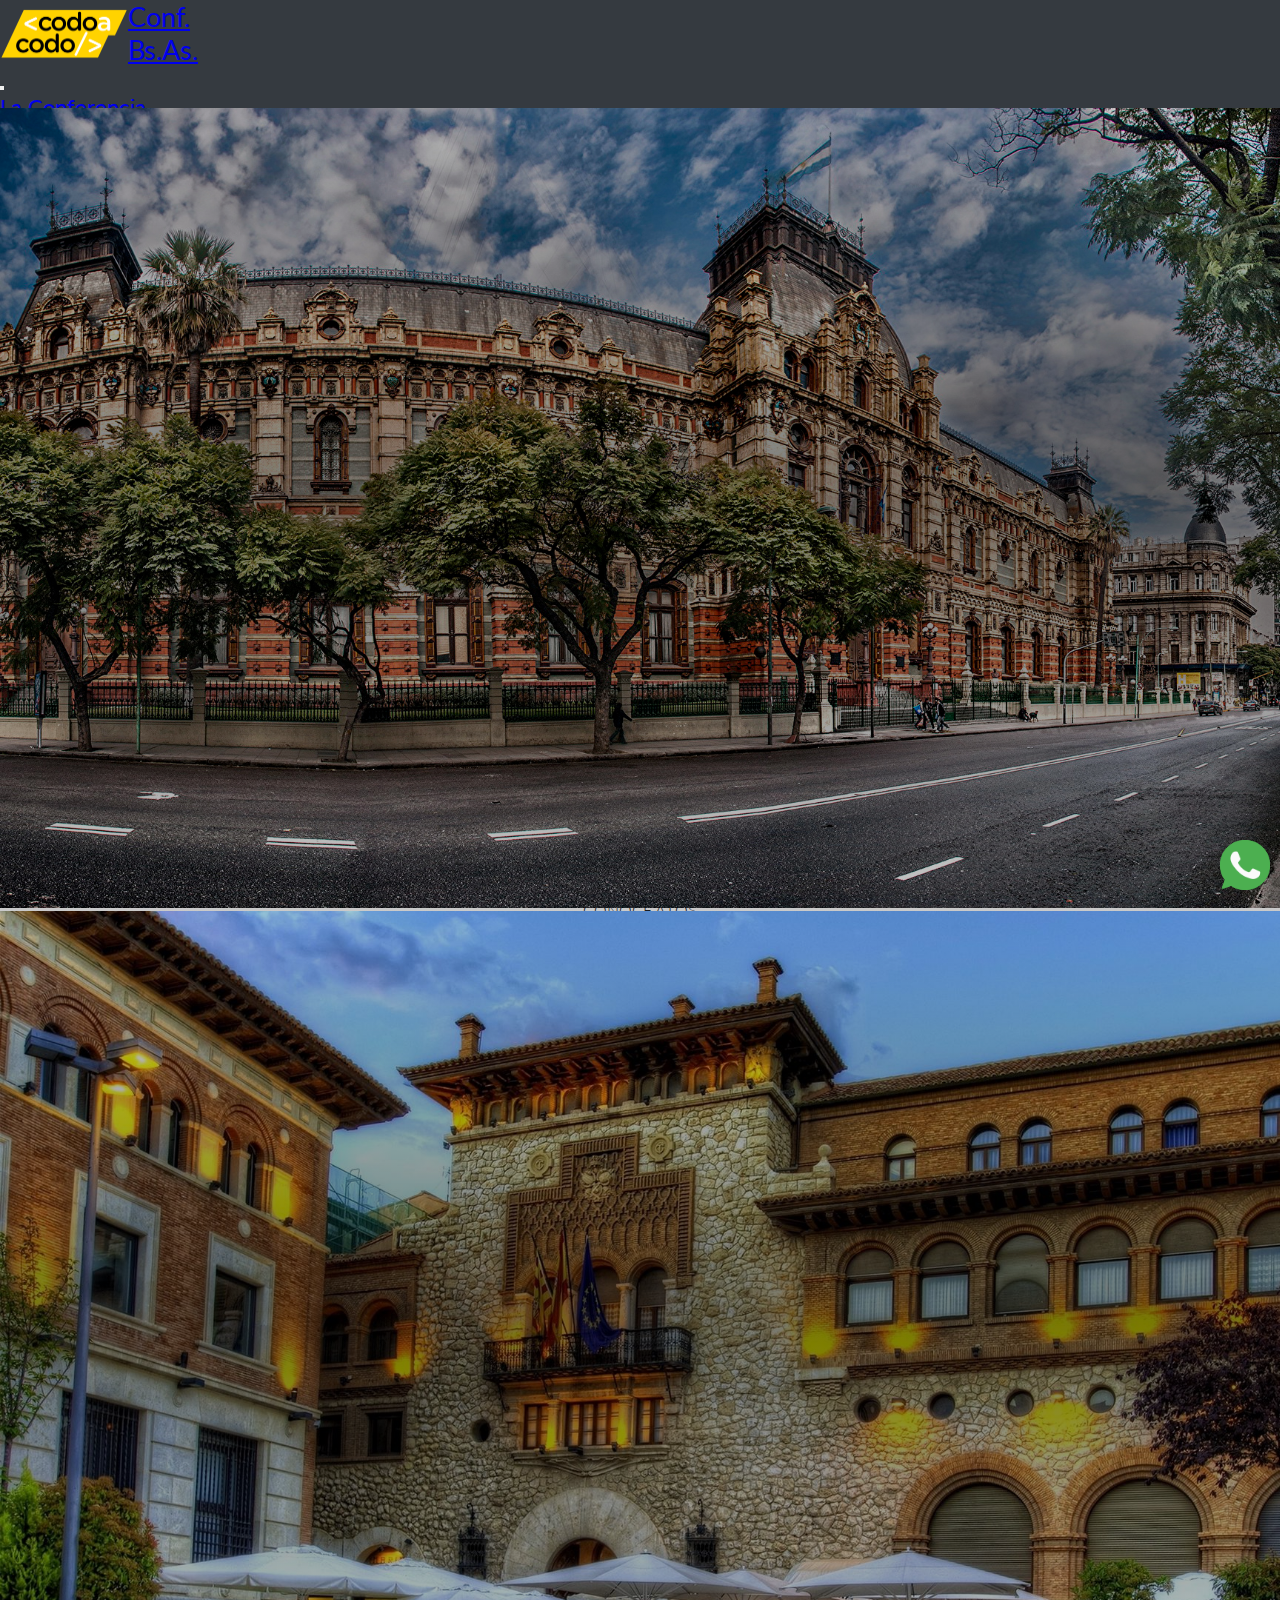
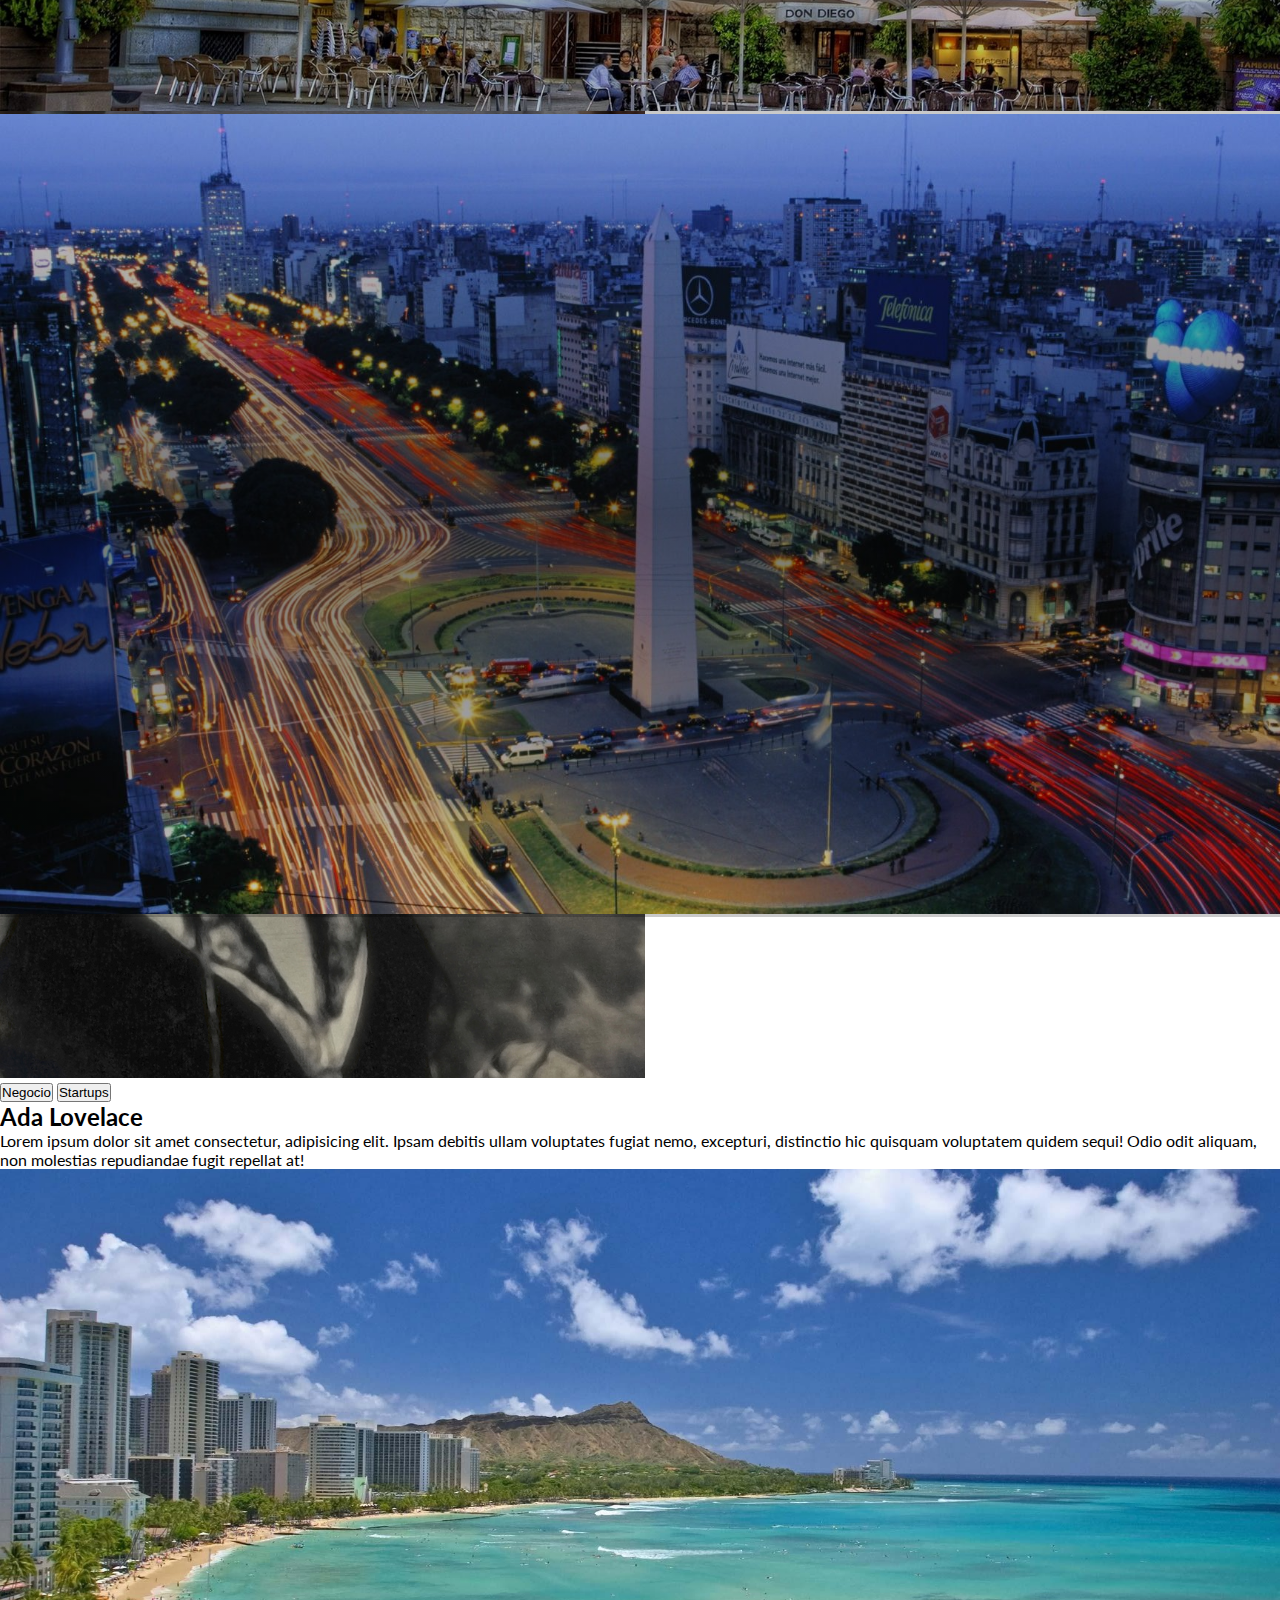
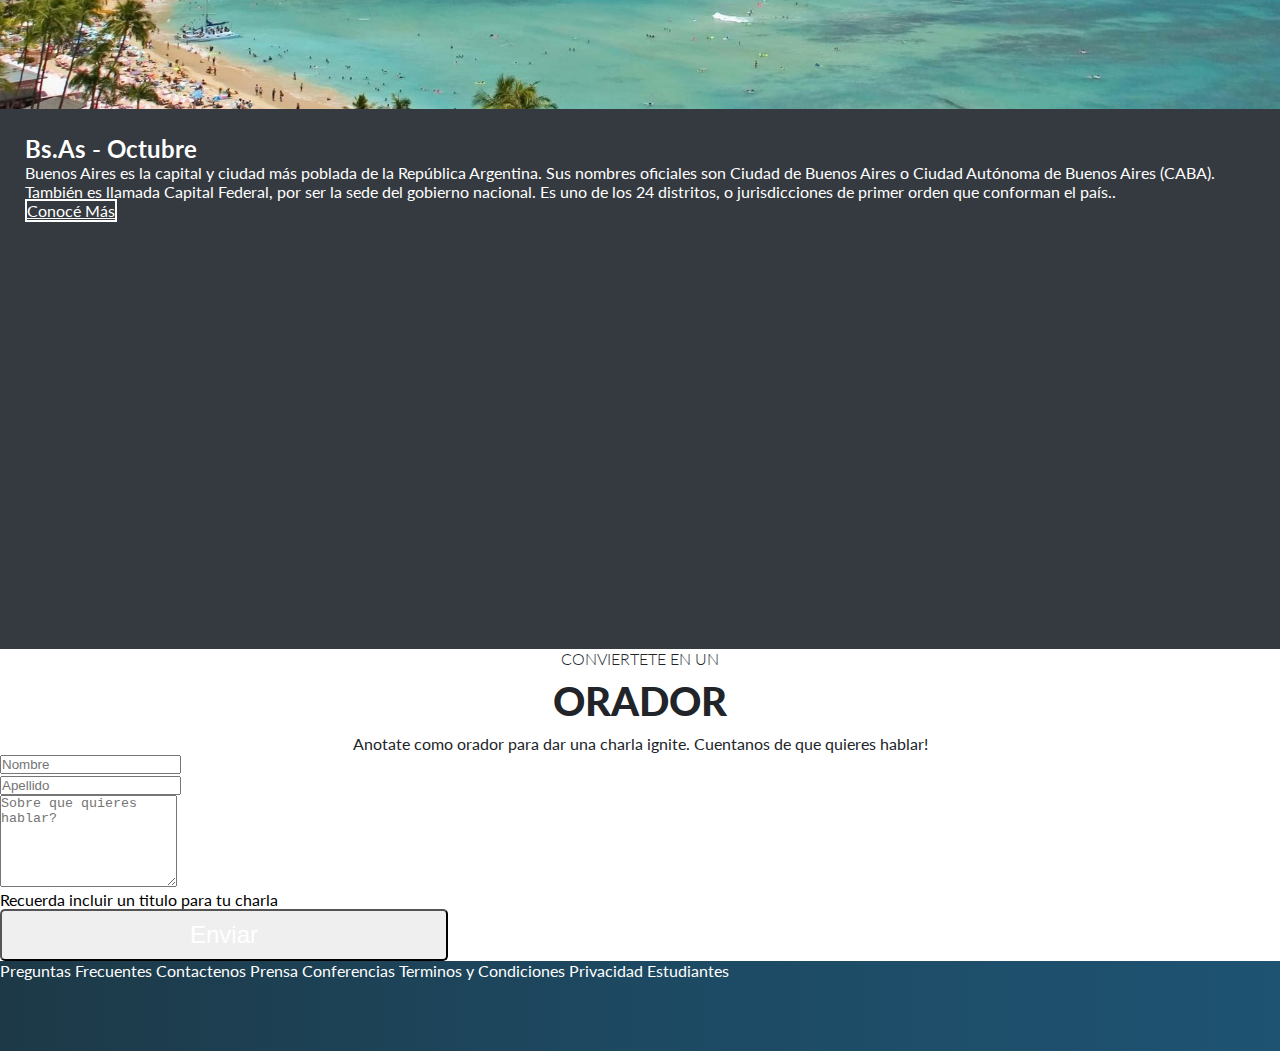
==== index.html @ 1d92ed14 "primer commit del proyecto" ====
<!DOCTYPE html>
<html lang="es">

<head>
    <meta charset="UTF-8">
    <meta http-equiv="X-UA-Compatible" content="IE=edge">
    <meta name="viewport" content="width=device-width, initial-scale=1.0">
    <title>Proyecto BT</title>
    <link href="https://cdn.jsdelivr.net/npm/bootstrap@5.0.2/dist/css/bootstrap.min.css" rel="stylesheet"
        integrity="sha384-EVSTQN3/azprG1Anm3QDgpJLIm9Nao0Yz1ztcQTwFspd3yD65VohhpuuCOmLASjC" crossorigin="anonymous">
    <link rel="stylesheet" href="./css/estilos.css">
    <link rel="shortcut icon" href="favicon.ico" type="image/x-icon">

</head>

<body>

    <header class="header">

        <nav class="navbar navbar-expand-lg navbar-dark colorGris">
            <div class="container">
                <a class="navbar-brand contenedorLogo" href="#">
                    <img src="./assets/img/codoacodo2.png" alt="Logo" class="d-inline-block align-text-top logo">
                    Conf. Bs.As.
                </a>
                <button class="navbar-toggler" type="button" data-bs-toggle="collapse" data-bs-target="#navbarNav"
                    aria-controls="navbarNav" aria-expanded="false" aria-label="Toggle navigation">
                    <span class="navbar-toggler-icon"></span>
                </button>
                <div class="collapse navbar-collapse linksNav" id="navbarNav">
                    <ul class="navbar-nav w-100 justify-content-end">
                        <li class="nav-item">
                            <a class="nav-link active" aria-current="page" href="#laConferencia">La Conferencia</a>
                        </li>
                        <li class="nav-item">
                            <a class="nav-link" href="#losOradores">Los Oradores</a>
                        </li>
                        <li class="nav-item">
                            <a class="nav-link" href="#lugarYfecha">Lugar y La Fecha</a>
                        </li>
                        <li class="nav-item">
                            <a class="nav-link" href="#convierteteEnOrador">Conviertete en Orador</a>
                        </li>
                        <li class="nav-item">
                            <a class="nav-link colorVerde" href="./pages/comprar_tickets.html">Comprar tickets</a>
                        </li>
                    </ul>
                </div>
            </div>
        </nav>


        <section class="laConferencia">
            <div id="myCarousel" class="carousel slide" data-bs-ride="carousel">
                <div class="degradado">
                    <!-- Wrapper for slides -->
                    <div class="carousel-inner">
                        <div class="carousel-item active carrusel-img ">
                            <img src="./assets/img/ba1.jpg" class="d-block w-100" alt="Imagen 1">
                        </div>

                        <div class="carousel-item carrusel-img">
                            <img src="./assets/img/ba2.jpg" class="d-block w-100" alt="Imagen 2">
                        </div>

                        <div class="carousel-item carrusel-img">
                            <img src="./assets/img/ba3.jpg" class="d-block w-100" alt="Imagen 3">
                        </div>
                    </div>
                </div>
                <!-- Parte del texto del carrousel -->
                <div class="carousel-caption contenedorTextConf">
                    <div class="textoAparte">
                        <div>
                            <h1>Conf Bs.As</h1>
                            <p>Bs As llega por primera vez a Argentina. Un evento para compartir con nuestra comunidad
                                el
                                conocimiento y experiencia de los expertos que estan creando el futuro de Internet. Ven
                                a
                                conocer a
                                miembros del evento, a otros estudiantes de Codo a Codo y los oradores de primer nivel
                                que
                                tenemos
                                para ti. Te esperamos!
                            </p>
                            <div>
                                <button type="button" class="transparent-button">Quiero ser orador</button>
                                <button type="button" class="btn btn-success">Comprar tickets</button>

                            </div>
                        </div>
                    </div>

                </div>
        </section>


    </header>
    <main class="main ">
        <div class="contenedor">
            <section id="cards" class="container mb-5 mt-5 cards">
                <div class="tituloPrincipal">
                    <h2 class="tituloPrincipal_texto">CONOCE A LOS</h2>
                    <p class="tituloSub">ORADORES</p>
                </div>
                <div class="row justify-content-center ">
                    <div class="col-md-4 ">
                        <div class="card text-start">
                            <img src="./assets/img/steve.jpg" alt="Steve Jobs" class="card-img-top">
                            <div class="card-body">
                                <div class="d-flex align-items-center ">
                                    <button type="button" class="btn btn-warning me-2 p-0 ">Javascript</button>
                                    <button type="button" class="btn btn-primary p-0">React</button>
                                </div>
                                <h2 class="card-title ">Steve Jobs</h2>
                                <p class="card-text">Lorem ipsum dolor sit amet consectetur, adipisicing elit. Ipsam
                                    debitis
                                    ullam voluptates
                                    fugiat nemo, excepturi, distinctio hic quisquam voluptatem quidem sequi! Odio odit
                                    aliquam, non molestias
                                    repudiandae fugit repellat at!</p>
                            </div>
                        </div>
                    </div>
                    <div class="col-md-4 ">
                        <div class="card text-start">
                            <img src="./assets/img/bill.jpg" alt="Bill Gates" class="card-img-top">
                            <div class="card-body">
                                <div class="d-flex align-items-center ">
                                    <button type="button" class="btn btn-warning me-2 p-0">Javascript</button>
                                    <button type="button" class="btn btn-primary p-0">React</button>
                                </div>
                                <h2 class="card-title">Bill Gates</h2>
                                <p class="card-text">Lorem ipsum dolor sit amet consectetur, adipisicing elit. Ipsam
                                    debitis
                                    ullam voluptates
                                    fugiat nemo, excepturi, distinctio hic quisquam voluptatem quidem sequi! Odio odit
                                    aliquam, non molestias
                                    repudiandae fugit repellat at!</p>
                            </div>
                        </div>
                    </div>
                    <div class="col-md-4 ">
                        <div class="card text-start">
                            <img src="./assets/img/ada.jpeg" alt="Ada Lovelace" class="card-img-top">
                            <div class="card-body">
                                <div class="d-flex align-items-center">
                                    <button type="button" class="btn btn-secondary me-2 p-0">Negocio</button>
                                    <button type="button" class="btn btn-danger p-0">Startups</button>
                                </div>
                                <h2 class="card-title ">Ada Lovelace</h2>
                                <p class="card-text">Lorem ipsum dolor sit amet consectetur, adipisicing elit. Ipsam
                                    debitis
                                    ullam voluptates
                                    fugiat nemo, excepturi, distinctio hic quisquam voluptatem quidem sequi! Odio odit
                                    aliquam, non molestias
                                    repudiandae fugit repellat at!</p>
                            </div>
                        </div>
                    </div>
                </div>
            </section>
            <section id="lugarYfecha" class="container-fluid mt-5 mb-5 lugarYfecha">
                <div class="row">
                    <div class="col-sm-12 col-md-6 columnaIzq">

                    </div>
                    <div class="col-sm-12 col-md-6 columnaDer">
                        <h2>Bs.As - Octubre</h2>
                        <p>Buenos Aires es la capital y ciudad más poblada de la República Argentina.
                            Sus nombres oficiales son Ciudad de Buenos Aires o Ciudad Autónoma de Buenos Aires (CABA).
                            También es llamada Capital Federal, por ser la sede del gobierno nacional. Es uno de los 24
                            distritos, o
                            jurisdicciones de primer orden que conforman el país..</p>
                        <a class="btn  botonTransparente" href="">Conocé Más</a>
                    </div>
                </div>
            </section>
        </div>
        <section>
            <div class="container">
                <div class="tituloPrincipal">
                    <h2 class="tituloPrincipal_texto">CONVIERTETE EN UN</h2>
                    <p class="tituloSub">ORADOR</p>
                    <p>Anotate como orador para dar una <span class="subrayado">charla ignite</span>. Cuentanos de
                        que
                        quieres hablar!</p>
                </div>
                <div class="row justify-content-center">
                    <div class="col-md-12 col-lg-8">
                        <form action="" autocomplete="on">
                            <div class="row mb-3">
                                <div class="col">
                                    <input type="text" class="form-control" placeholder="Nombre" required>
                                </div>
                                <div class="col">
                                    <input type="text" class="form-control" placeholder="Apellido" required>
                                </div>
                            </div>
                            <div class="mb-3">
                                <textarea class="form-control" placeholder="Sobre que quieres hablar?" rows="6"
                                    required></textarea>
                                <p class="form-text">Recuerda incluir un titulo para tu charla</p>
                            </div>
                            <div>
                                <button type="submit" class="btn btn-success w-100">Enviar</button>
                            </div>
                        </form>
                    </div>
                </div>
            </div>
        </section>

    </main>

    <footer class="footer container-fluid mt-5">
        <div class="row text-center gap-3 w-75 h-100 mx-auto">
            <a class="col-sm-12 col-md-2 linkFooter" href="">Preguntas Frecuentes</a>
            <a class="col-sm-12 col-md-2 linkFooter" href="">Contactenos</a>
            <a class="col-sm-12 col-md-1 linkFooter" href="">Prensa</a>
            <a class="col-sm-12 col-md-2 linkFooter" href="">Conferencias</a>
            <a class="col-sm-12 col-md-2 linkFooter" href="">Terminos y Condiciones</a>
            <a class="col-sm-12 col-md-1 linkFooter" href="">Privacidad</a>
            <a class="col-sm-12 col-md-1 linkFooter" href="">Estudiantes</a>
        </div>
        <a href=""><img class="wsp" src="./assets/img/whatsapp.png" alt="what"></a>
    </footer>


    <a href=""><img class="wsp" src="./assets/img/whatsapp.png" alt="what"></a>

    <script src="https://cdn.jsdelivr.net/npm/bootstrap@5.0.2/dist/js/bootstrap.bundle.min.js"
        integrity="sha384-MrcW6ZMFYlzcLA8Nl+NtUVF0sA7MsXsP1UyJoMp4YLEuNSfAP+JcXn/tWtIaxVXM"
        crossorigin="anonymous"></script>

</body>

</html>
---- css/estilos.css ----
/* Se van a trabajar solo con selectores de clases para no tener problema de especificidad  */
@import url('https://fonts.googleapis.com/css2?family=Lato:ital,wght@0,300;0,400;0,700;1,400&display=swap');


* {
    margin: 0;
    padding: 0;
    box-sizing: border-box;
}

body {
    font-family: 'Lato', sans-serif;
}

.header {
    height: 100vh;
}

.container {
    max-width: 1450px;
}

.logo {
    width: 50%;
}

.contenedorLogo {
    width: 20%;
    display: flex;
    align-items: center;
    font-size: 1.7rem;
}

.linksNav {
    margin-right: -20px;
}

.colorGris {
    background-color: #353a40;
}

.navbar-dark .navbar-nav .colorVerde {
    color: rgb(9, 130, 47);
}

.navbar {
    height: 12%;
    font-size: 1.4rem;
}


/* seccion del carrousel */
.carrusel-img {
    position: relative;
}

.carrusel-img::before {
    content: "";
    display: block;
    position: absolute;
    top: 0;
    left: 0;
    width: 100%;
    height: 100%;
    background: linear-gradient(to bottom, #00000044, #000000e1, #00000059);
    opacity: 0.6;
}

.degradado {
    position: relative;
    top: 0;
    left: 0;
    width: 100%;
    height: 100%;
}

.contenedorTextConf {

    top: 35%;
    width: 40%;
    color: white;
    margin-right: 3%;
    text-align: right;
    left: initial;
    right: 5%;
}


.contenedorTextConf h1 {
    margin-bottom: 1rem;
    font-size: 2.8rem;
    font-weight: bold;
}

.contenedorTextConf p {
    margin-bottom: 1rem;
    font-size: 1.5rem;
    line-height: 1.8;
    font-weight: bold;
}

.transparent-button {
    border: 1px solid #f9f9f9;

    background-color: transparent;
}

.transparent-button,
.btn-success {
    padding: 10px 20px;
    border-radius: 5px;
    color: #fff;
    text-align: center;
    text-decoration: none;
    display: inline-block;
    font-size: 1.5rem;
    vertical-align: middle;
    width: 35%;

}

.transparent-button:hover {
    background-color: #fff;
    color: #000;
}

/* Sector de los oradores - Las cards*/

section.container {
    height: 80vh;
}

.sectionOradores {
    display: flex;
    flex-direction: column;
    align-items: center;
    height: 100vh;
    background-color: white;
    padding: 2rem;
}

.tituloPrincipal {
    display: flex;
    flex-direction: column;
    align-items: center;
    color: #212429;
}

.tituloPrincipal_texto {
    font-size: 1rem;
    font-weight: 350;
    line-height: 1.2;
    margin-bottom: 0.8rem;
}

.tituloSub {
    font-size: 2.5rem;
    font-weight: 900;
    line-height: 1;
    margin-bottom: 0.8rem;
}

.contenedor {
    display: flex;
    flex-direction: column;
    min-height: 100vh;
 }

.cards {
    flex: 1;
    max-width: 1300px;
}

.margen {
    margin-bottom: 2rem;
}

.lugarYfecha {
    flex: 1;
}

/* sesion conoce más */
.columnaIzq {
    background-image: url("../assets/img/honolulu.jpg");
    background-size: cover;
    background-position: center;
    background-repeat: no-repeat;
    height: 60vh;
}

.columnaDer {
    background-color: #353a40;
    color: white;
    height: 60vh;
    padding: 25px;
}

.botonTransparente {
    color: white;
    background-color: transparent;
    border: 2px solid white;
}

.carousel-item img {
    max-height: 800px;
}

/* footer */

.footer {
    background: linear-gradient(to right, #1d3947, #1d4962, #1e5372);
    height: 10vh;
}

.footer a {
    text-decoration: none;
    color: white;
}

.footer .row {
    align-items: center;
}

.wsp {
    position: fixed;
    bottom: 10px;
    right: 10px;
    width: 50px;
}


@media screen and (max-width: 900px) {

    .header {
        height: initial;
    }

    .headerNav {
        background-color: rgb(56, 56, 56);
        flex-direction: column;
        align-items: center;
        justify-content: center;
        height: initial;
        padding: 1rem 1rem;

    }

    .contenedorLogo {
        width: 70%;
    }

    .listaNav {
        flex-direction: column;
        align-items: center;
        justify-content: center;
        width: 100%;
    }

/* seccion del carrousel */

    .carousel-caption {
        position: static;
        margin-top: 20px;
    }

    .contenedorTextConf {
        background: linear-gradient(to bottom, #00000091, #000000c5, #00000091);
        position: relative;
        left: initial;
        right: initial;
        width: 100%;
        text-align: center;
        margin-top: 1.5rem;
        padding: 0 1.5rem;
    }

    .contenedorTextConf h1 {
        font-size: 2rem;
        margin-bottom: 0.5rem;
    }

    .contenedorTextConf p {
        font-size: 1.2rem;
        line-height: 1.5;
        font-weight: normal;
    }

    .transparent-button,
    .btn-success {
        display: block;
        width: 100%;
        margin-bottom: 10px;
    }


    /* sesion conoce más */

    .columnaIzq {
        /* img que pesa menos */
        background-image: url("../assets/img/beach.jpg");
        background-size: cover;
        background-position: center;
        background-repeat: no-repeat;
        height: 45vh;
    }

    .columnaDer {
        height: 45vh;
    }

    /* Fin del conoce más */

    /* sesion conviertete en un orador- form */

    .sectionForm {
        height: auto;
    }

    .sectionForm p {
        text-align: center;
    }

    .form {
        text-align: center;
        width: 90%;
    }

    .nomApe {
        flex-wrap: wrap;
    }

    .nomApe input {
        width: 100%;
        margin-bottom: 1rem;

    }

    .texto textarea {
        margin-bottom: 1rem;
    }

    /* fin conviertete en un orador- form */

    /* footer */

    .footer {
        height: auto;
        flex-direction: column;
        justify-content: center;
        text-align: center;
        padding: 1rem;
    }

    .footer a {
        margin: 0.5rem;
        display: block;
        font-size: 1.2rem;
    }
}


/* TODO: acomodar el resto de las pantallas */


/* 
@media screen and (max-width: 567px) {
}

@media screen and (min-width: 568px) and (max-width:767px) {
}

@media screen and (min-width: 768px) and (max-width:991px) {

}  

@media screen and (min-width: 992px) and (max-width:1199px) {
   
}

@media screen and (min-width: 1200px) and (max-width:1399px) {
    
} */
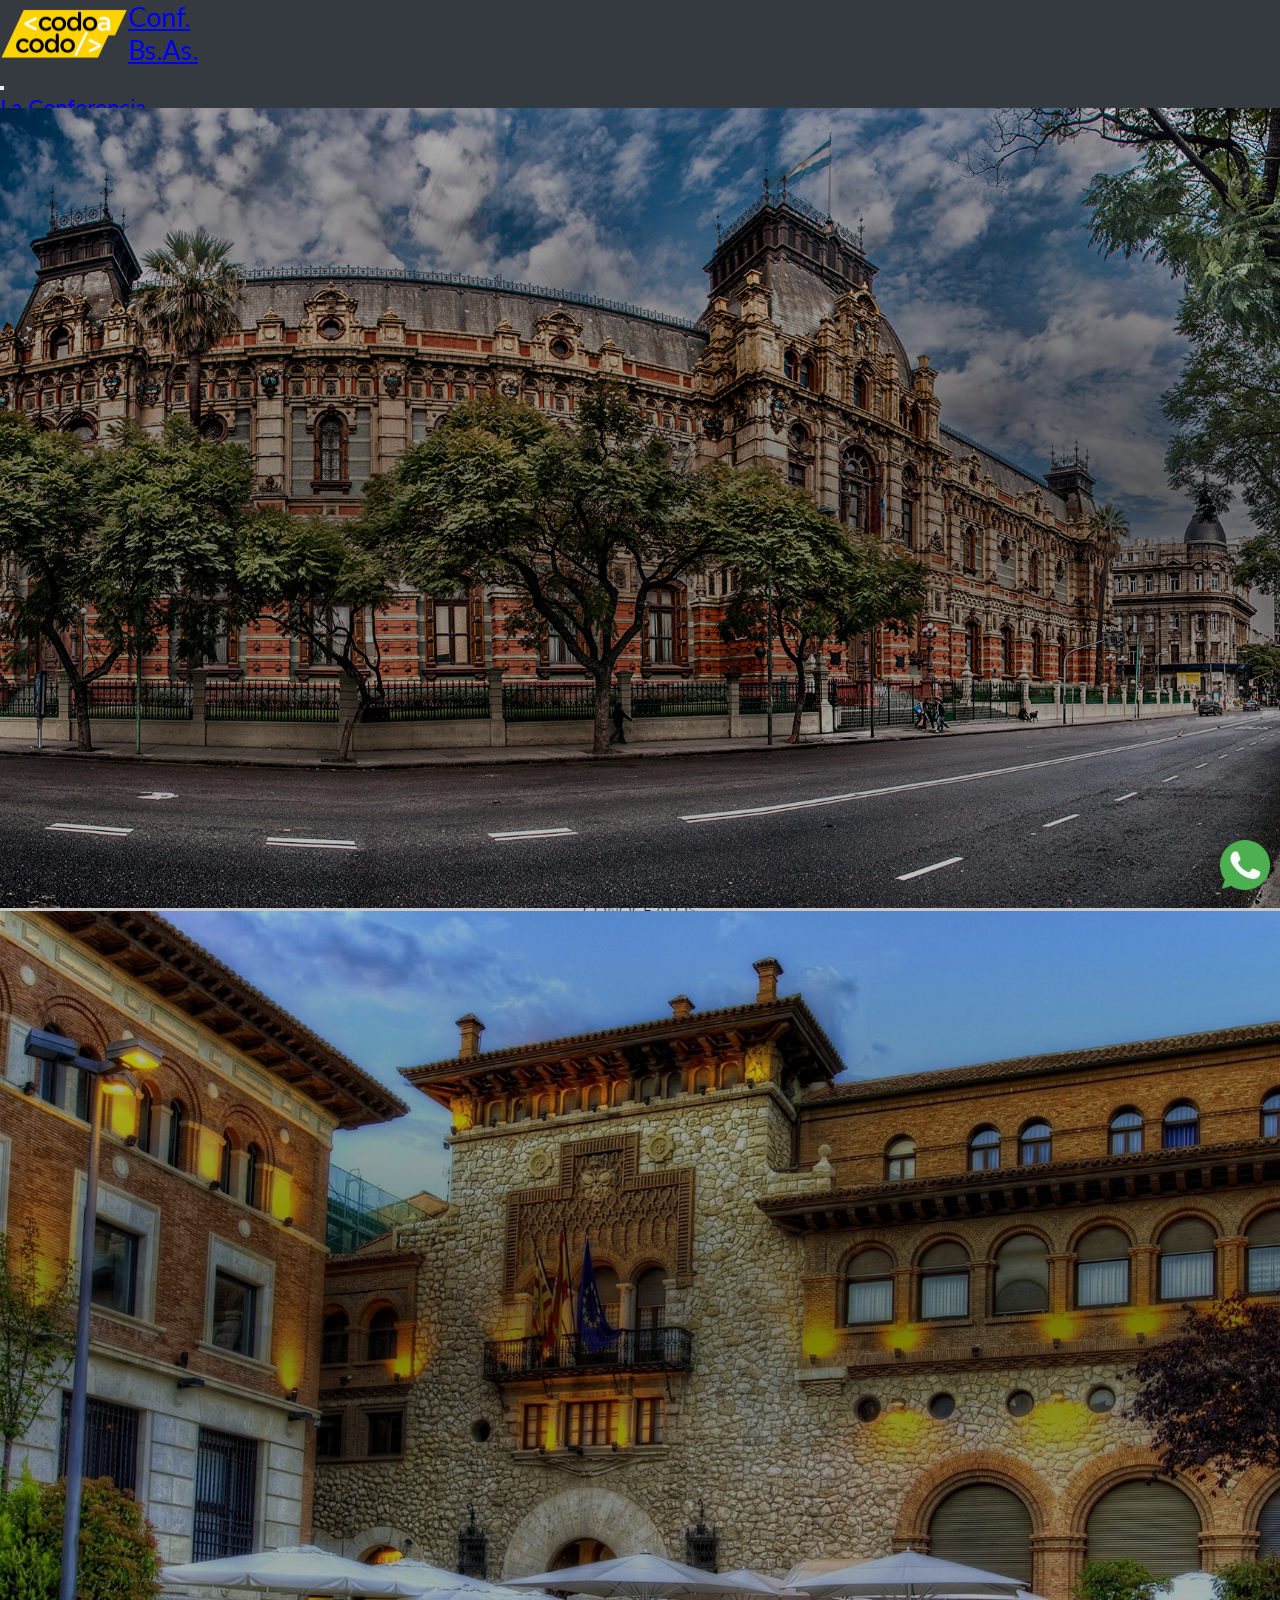
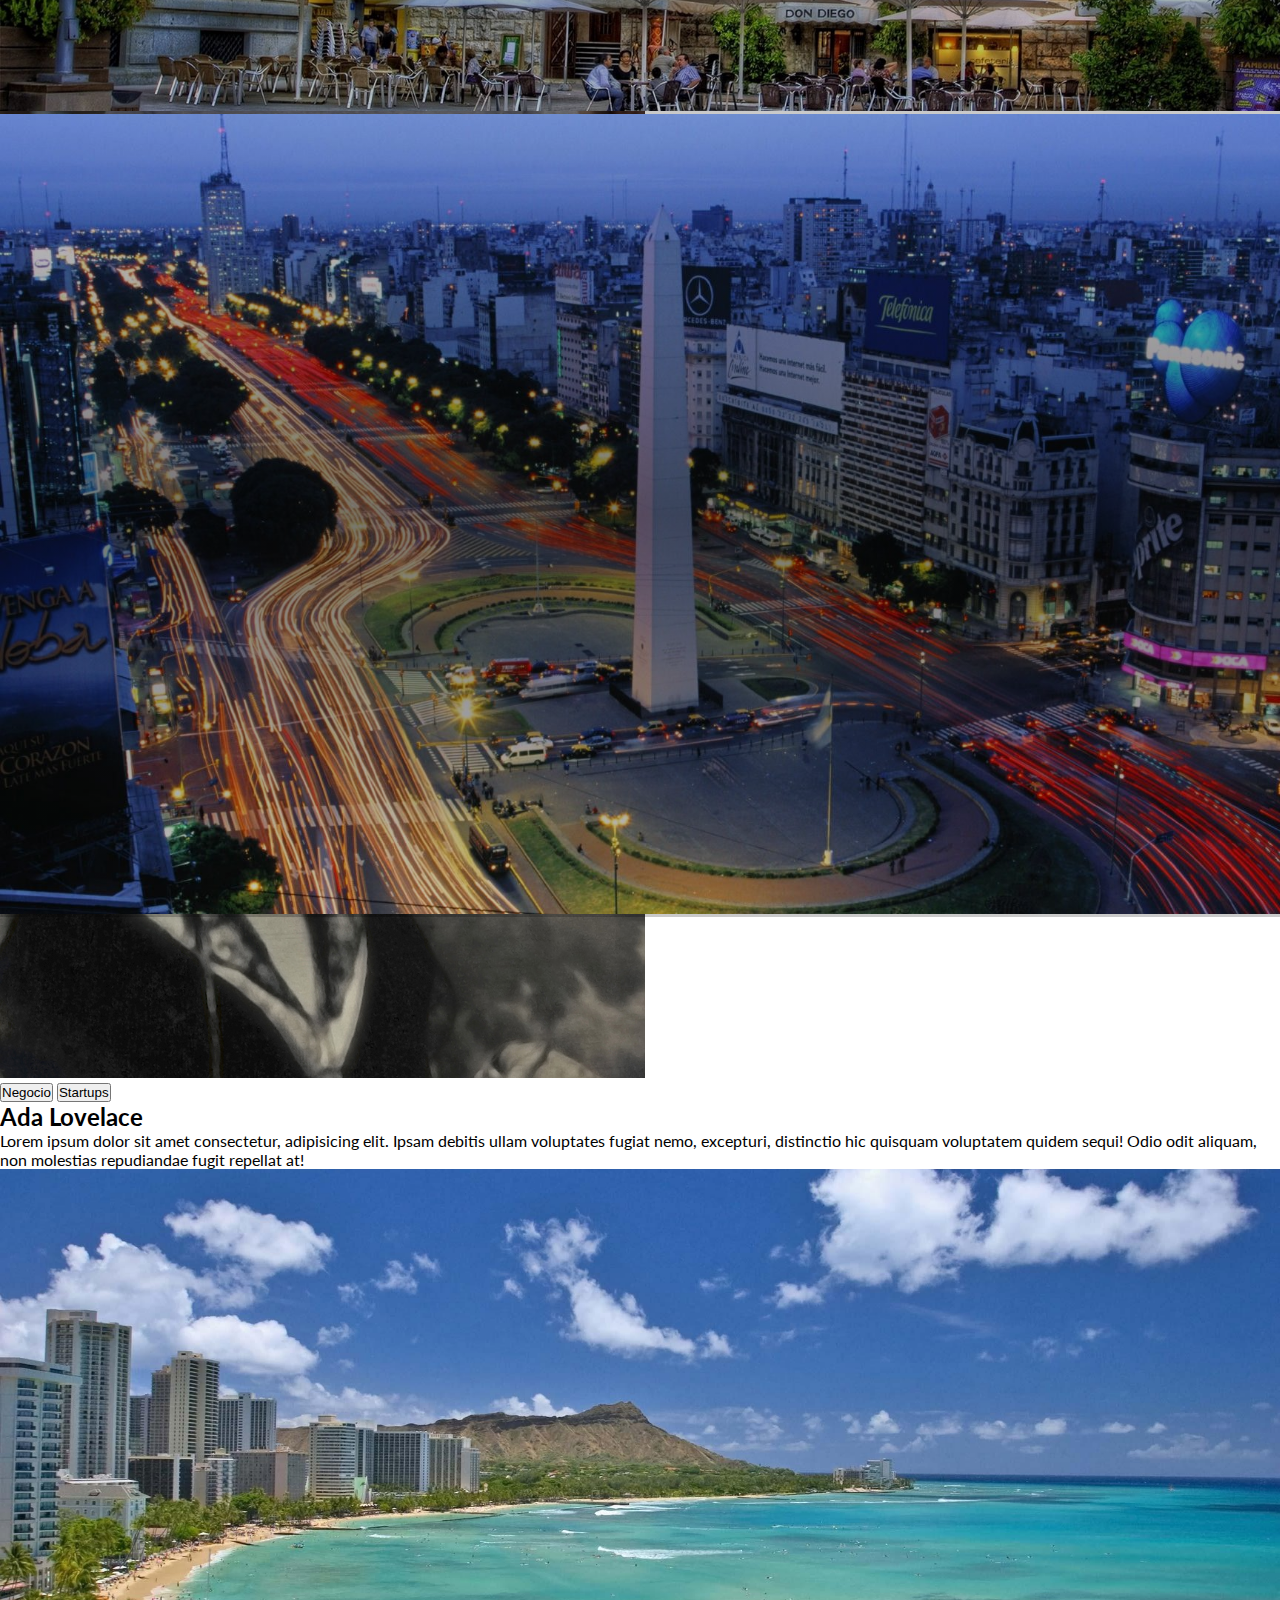
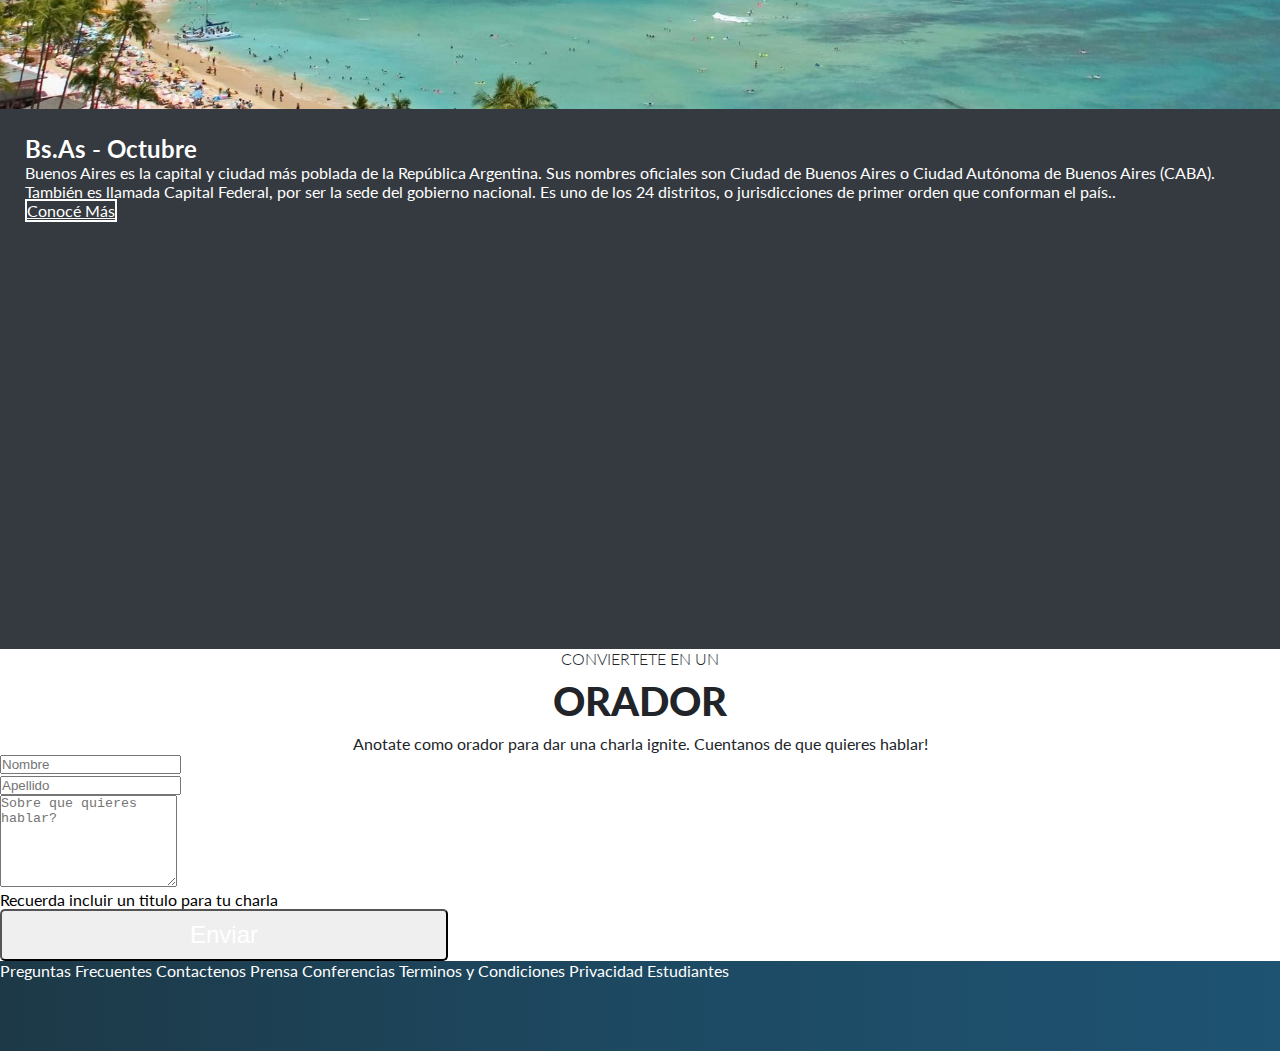
==== commit b3e959f5: "modificaciones visuales" ====
--- a/index.html
+++ b/index.html
@@ -36,7 +36,7 @@
                             <a class="nav-link" href="#losOradores">Los Oradores</a>
                         </li>
                         <li class="nav-item">
-                            <a class="nav-link" href="#lugarYfecha">Lugar y La Fecha</a>
+                            <a class="nav-link" href="#lugarYfecha">Lugar y Fecha</a>
                         </li>
                         <li class="nav-item">
                             <a class="nav-link" href="#convierteteEnOrador">Conviertete en Orador</a>
@@ -50,7 +50,7 @@
         </nav>
 
 
-        <section class="laConferencia">
+        <section id="laConferencia" class="laConferencia">
             <div id="myCarousel" class="carousel slide" data-bs-ride="carousel">
                 <div class="degradado">
                     <!-- Wrapper for slides -->
@@ -84,8 +84,8 @@
                                 para ti. Te esperamos!
                             </p>
                             <div>
-                                <button type="button" class="transparent-button">Quiero ser orador</button>
-                                <button type="button" class="btn btn-success">Comprar tickets</button>
+                                <button type="button" class="transparent-button" id="quieroSerOrador">Quiero ser orador</button>
+                                <button type="button" class="btn btn-success" id="comprarBtn">Comprar tickets</button>
 
                             </div>
                         </div>
@@ -97,7 +97,7 @@
 
     </header>
     <main class="main ">
-        <div class="contenedor">
+        <div id="losOradores" class="contenedor">
             <section id="cards" class="container mb-5 mt-5 cards">
                 <div class="tituloPrincipal">
                     <h2 class="tituloPrincipal_texto">CONOCE A LOS</h2>
@@ -177,7 +177,7 @@
                 </div>
             </section>
         </div>
-        <section>
+        <section id="convierteteEnOrador">
             <div class="container">
                 <div class="tituloPrincipal">
                     <h2 class="tituloPrincipal_texto">CONVIERTETE EN UN</h2>
@@ -227,11 +227,22 @@
     </footer>
 
 
-    <a href=""><img class="wsp" src="./assets/img/whatsapp.png" alt="what"></a>
 
     <script src="https://cdn.jsdelivr.net/npm/bootstrap@5.0.2/dist/js/bootstrap.bundle.min.js"
         integrity="sha384-MrcW6ZMFYlzcLA8Nl+NtUVF0sA7MsXsP1UyJoMp4YLEuNSfAP+JcXn/tWtIaxVXM"
         crossorigin="anonymous"></script>
+    <script>
+
+        document.getElementById("comprarBtn").addEventListener("click", function () {
+            console.log("entre")
+            window.location.href = "./pages/comprar_tickets.html";
+        });
+
+        document.getElementById("quieroSerOrador").addEventListener("click", function () {
+            window.location.href = "#convierteteEnOrador";
+        });
+
+    </script>
 
 </body>
 
--- a/css/estilos.css
+++ b/css/estilos.css
@@ -14,6 +14,10 @@
 
 .header {
     height: 100vh;
+}
+
+.reset {
+    height:auto;
 }
 
 .container {
